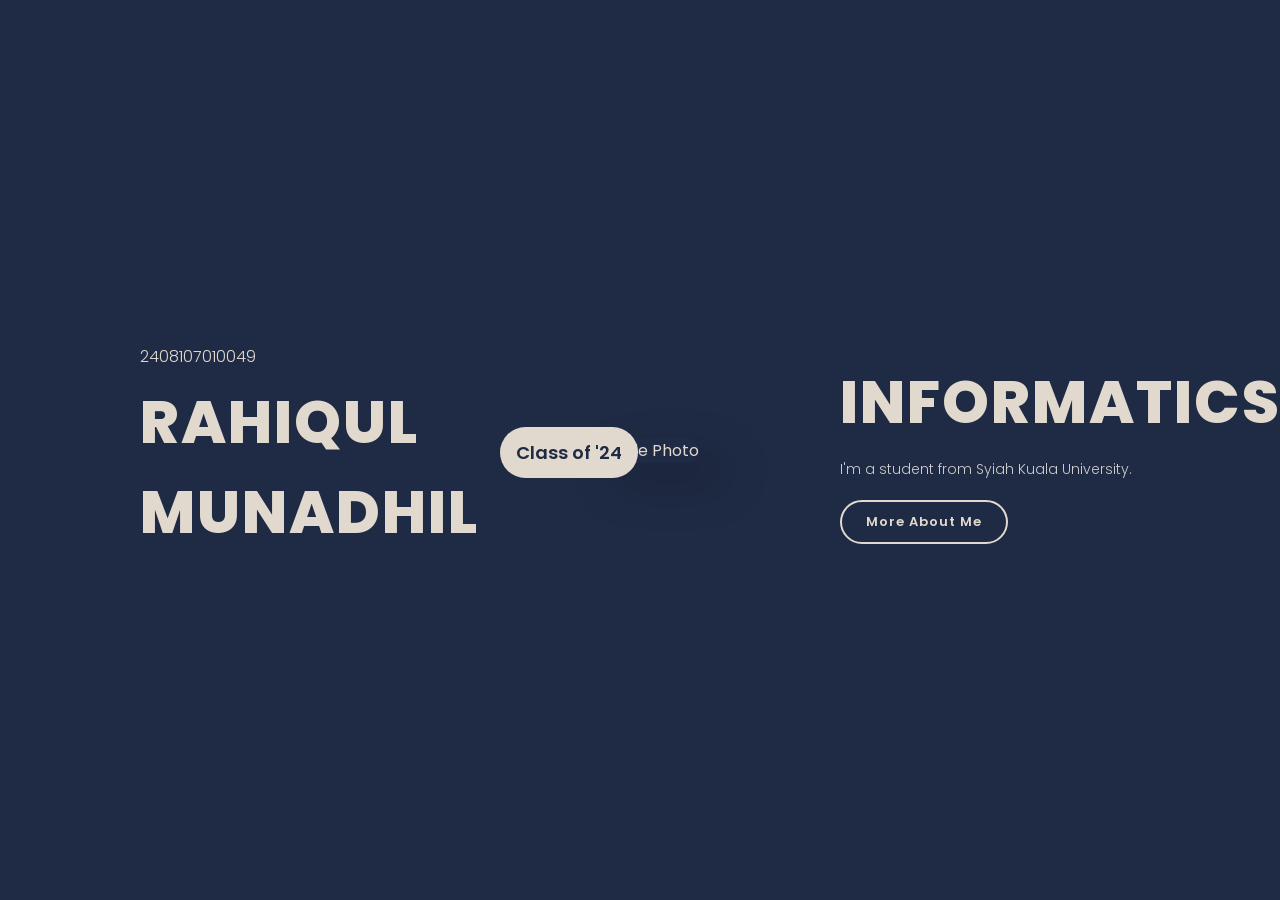
==== index.html @ 928cf0b1 "Add files via upload" ====
<!doctype html>
<html lang="en">
  <head>
    <meta charset="UTF-8" />
    <title>Personal Portfolio</title>
    <link rel="stylesheet" href="style.css" />
    <link
      href="https://fonts.googleapis.com/css2?family=Inter:wght@300;600;800&display=swap"
      rel="stylesheet"
    />
    <link
      href="https://fonts.googleapis.com/css2?family=Poppins:wght@300;500;700;800&display=swap"
      rel="stylesheet"
    />
  </head>
  <body>
    <section class="hero">
      <div class="hero-container">
        <div class="left">
          <p class="small-name">2408107010049</p>
          <h1>RAHIQUL</h1>
          <h1>MUNADHIL</h1>
        </div>

        <div class="center">
          <img src="img/photo.jpeg" alt="Profile Photo" />
          <div class="floating-btn">Class of '24</div>
        </div>

        <div class="right">
          <h1>INFORMATICS</h1>
          <p class="subtitle">I'm a student from Syiah Kuala University.</p>
          <a href="profile.html" class="about-btn">More About Me</a>
        </div>
      </div>
    </section>
  </body>
</html>
---- style.css ----
/* RESET */
* {
  margin: 0;
  padding: 0;
  box-sizing: border-box;
}

/* GLOBAL */
body {
  margin: 0;
  font-family: "Poppins", sans-serif;
}

/* =========================
   HERO (INDEX PAGE)
========================= */

.hero {
  position: relative; /* add this */
  min-height: 100vh;
  width: 100%;
  background: #1f2a44;
  color: #e1d9cd;

  display: flex;
  align-items: center;
  justify-content: center;
  overflow: hidden; /* add this */
}

.hero::before {
  content: "";
  position: absolute;
  inset: 0;

  background-image: url("https://grainy-gradients.vercel.app/noise.svg");
  opacity: 0.1; /* adjust if needed */

  pointer-events: none;
}

.hero-container {
  width: 85%;
  max-width: 1000px;

  display: flex;
  align-items: center;
  justify-content: space-between;

  position: relative;
  z-index: 1;
}

.left,
.right {
  width: 30%;
}

.left h1,
.right h1 {
  font-size: 60px;
  font-weight: 800;
  letter-spacing: 2px;
}

.small-name {
  font-size: 16px;
  font-weight: 300;
  margin-bottom: 8px;
}

.subtitle {
  margin-top: 12px;
  font-size: 14px;
  font-weight: 300;
  color: #cccccc;
}

.center {
  width: 25%;
  text-align: center;
  position: relative;
}

.center img {
  width: 100%;
  max-width: 280px;
  border-radius: 20px;
  box-shadow: 30px 20px 50px rgba(0, 0, 0, 0.2);
}

/* Floating circle */

.floating-btn {
  position: absolute;
  bottom: -15px;
  left: -15px;
  background: #e1d9cd;
  color: #1f2a44;

  padding: 12px 16px; /* stretch horizontally */
  height: auto; /* remove fixed height */
  width: auto; /* remove fixed width */

  border-radius: 30px; /* rounded rectangle (pill shape) */

  display: flex;
  align-items: center;
  justify-content: center;

  font-size: 18px;
  font-weight: 600;
}

/* About button */

.about-btn {
  display: inline-block;
  margin-top: 20px;
  padding: 10px 24px;
  border-radius: 50px;
  text-decoration: none;
  font-weight: 600;
  font-size: 13px;
  letter-spacing: 1px;

  background: #1f2a44;
  color: #e1d9cd;
  border: 2px solid #e1d9cd;

  transition: all 0.3s ease;
}

.about-btn:hover {
  background: #e1d9cd;
  color: #1f2a44;
}

/* Responsive Hero */

@media (max-width: 900px) {
  .hero-container {
    flex-direction: column;
    text-align: center;
    gap: 30px;
  }

  .left,
  .right,
  .center {
    width: 100%;
  }

  .left h1,
  .right h1 {
    font-size: 38px;
  }

  .floating-btn {
    left: 50%;
    transform: translateX(-50%);
  }
}

/* =========================
   PROFILE PAGE
========================= */

.profile-section {
  min-height: 100vh;
  background: #e1d9cd;
  color: #1f2a44;

  display: flex;
  align-items: center;
  justify-content: space-between;

  padding: 60px 10%;
}

.left-content {
  width: 50%;
}

.right-content {
  width: 40%;
  display: flex;
  justify-content: center;
}

h2 {
  margin-bottom: 18px;
  font-size: 24px;
}

.info-table {
  width: 100%;
  border-collapse: collapse;
  margin-bottom: 25px;
}

.info-table th,
.info-table td {
  padding: 10px;
  border-bottom: 1px solid #1f2a44;
  text-align: left;
  font-size: 14px;
}

.info-table th {
  width: 40%;
  font-weight: 600;
}

.skill-list {
  margin-top: 10px;
  margin-bottom: 20px;
  padding-left: 20px;
  font-size: 14px;
}

.skill-list li {
  margin-bottom: 6px;
}

.quote {
  font-style: italic;
  margin-top: 10px;
  font-size: 14px;
}

/* Tilted Frame Effect */

.image-container {
  perspective: 1000px; /* enables 3D depth */
  width: 280px;
}

.image-container img {
  width: 100%;
  display: block;
  border-radius: 25px;

  transform: rotateY(-12deg); /* pushes left side back */
  transform-origin: center;
  box-shadow: 30px 20px 50px rgba(0, 0, 0, 0.2);
}

/* Back button */

.back-btn {
  display: inline-block;
  margin-bottom: 25px;
  padding: 8px 18px;
  border-radius: 30px;
  text-decoration: none;
  background: #1f2a44;
  color: #e1d9cd;
  font-size: 13px;
  transition: 0.3s;
}

.back-btn:hover {
  background: #e1d9cd;
  color: #1f2a44;
  border: 1px solid #1f2a44;
}

/* Responsive Profile */

@media (max-width: 900px) {
  .profile-section {
    flex-direction: column;
    gap: 40px;
  }

  .left-content,
  .right-content {
    width: 100%;
  }
}
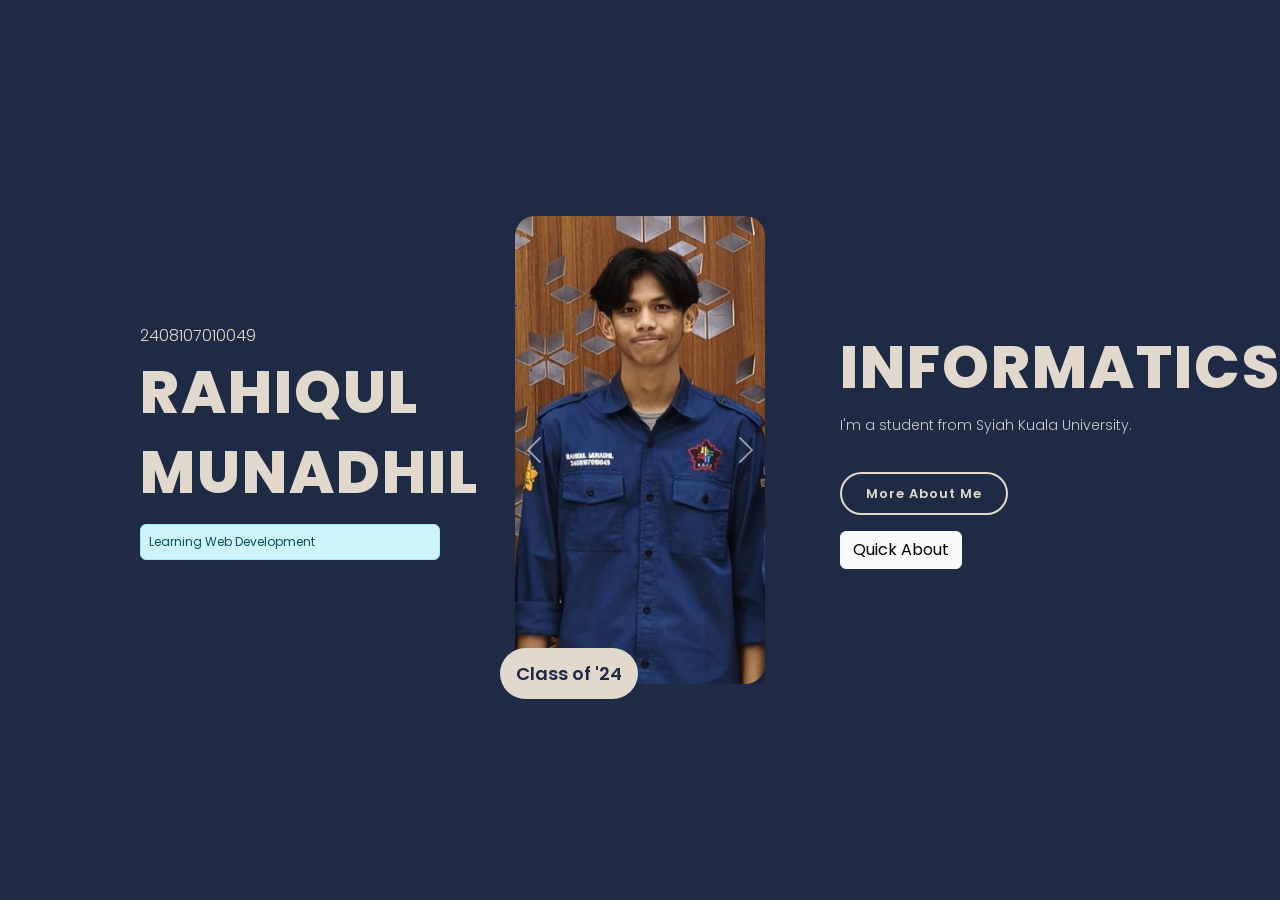
==== commit 85e5ac92: "Update index.html" ====
--- a/index.html
+++ b/index.html
@@ -3,7 +3,16 @@
   <head>
     <meta charset="UTF-8" />
     <title>Personal Portfolio</title>
+
+    <!-- Bootstrap -->
+    <link
+      href="https://cdn.jsdelivr.net/npm/bootstrap@5.3.0/dist/css/bootstrap.min.css"
+      rel="stylesheet"
+    />
+
     <link rel="stylesheet" href="style.css" />
+
+    <!-- Fonts -->
     <link
       href="https://fonts.googleapis.com/css2?family=Inter:wght@300;600;800&display=swap"
       rel="stylesheet"
@@ -13,26 +22,105 @@
       rel="stylesheet"
     />
   </head>
+
   <body>
     <section class="hero">
       <div class="hero-container">
+        <!-- LEFT -->
         <div class="left">
           <p class="small-name">2408107010049</p>
           <h1>RAHIQUL</h1>
           <h1>MUNADHIL</h1>
+
+          <div class="alert alert-info mt-3 p-2" style="font-size: 12px">
+            Learning Web Development
+          </div>
         </div>
 
+        <!-- CENTER (CAROUSEL) -->
         <div class="center">
-          <img src="img/photo.jpeg" alt="Profile Photo" />
+          <div id="heroCarousel" class="carousel slide">
+            <div class="carousel-inner">
+              <div class="carousel-item active text-center">
+                <img src="img/photo.jpeg" class="d-block mx-auto" />
+              </div>
+
+              <div class="carousel-item text-center">
+                <img src="img/photo2.jpeg" class="d-block mx-auto" />
+              </div>
+            </div>
+
+            <!-- PANAH KIRI -->
+            <button
+              class="carousel-control-prev"
+              type="button"
+              data-bs-target="#heroCarousel"
+              data-bs-slide="prev"
+            >
+              <span class="carousel-control-prev-icon"></span>
+            </button>
+
+            <!-- PANAH KANAN -->
+            <button
+              class="carousel-control-next"
+              type="button"
+              data-bs-target="#heroCarousel"
+              data-bs-slide="next"
+            >
+              <span class="carousel-control-next-icon"></span>
+            </button>
+          </div>
+
+          <!-- FLOATING -->
           <div class="floating-btn">Class of '24</div>
         </div>
 
+        <!-- RIGHT -->
         <div class="right">
           <h1>INFORMATICS</h1>
           <p class="subtitle">I'm a student from Syiah Kuala University.</p>
+
           <a href="profile.html" class="about-btn">More About Me</a>
+
+          <br />
+
+          <button
+            class="btn btn-light mt-3"
+            data-bs-toggle="modal"
+            data-bs-target="#aboutModal"
+          >
+            Quick About
+          </button>
         </div>
       </div>
     </section>
+
+    <!-- MODAL -->
+    <div class="modal fade" id="aboutModal">
+      <div class="modal-dialog modal-dialog-centered">
+        <div class="modal-content">
+          <div class="modal-header">
+            <h5 class="modal-title">About Me</h5>
+            <button class="btn-close" data-bs-dismiss="modal"></button>
+          </div>
+
+          <div class="modal-body">
+            <p>
+              Saya mahasiswa Informatika Universitas Syiah Kuala yang tertarik
+              pada UI Design dan Web Development.
+            </p>
+          </div>
+
+          <div class="modal-footer">
+            <button class="btn btn-secondary" data-bs-dismiss="modal">
+              Close
+            </button>
+          </div>
+        </div>
+      </div>
+    </div>
+
+    <!-- Bootstrap JS -->
+    <script src="https://cdn.jsdelivr.net/npm/bootstrap@5.3.0/dist/js/bootstrap.bundle.min.js"></script>
   </body>
 </html>
